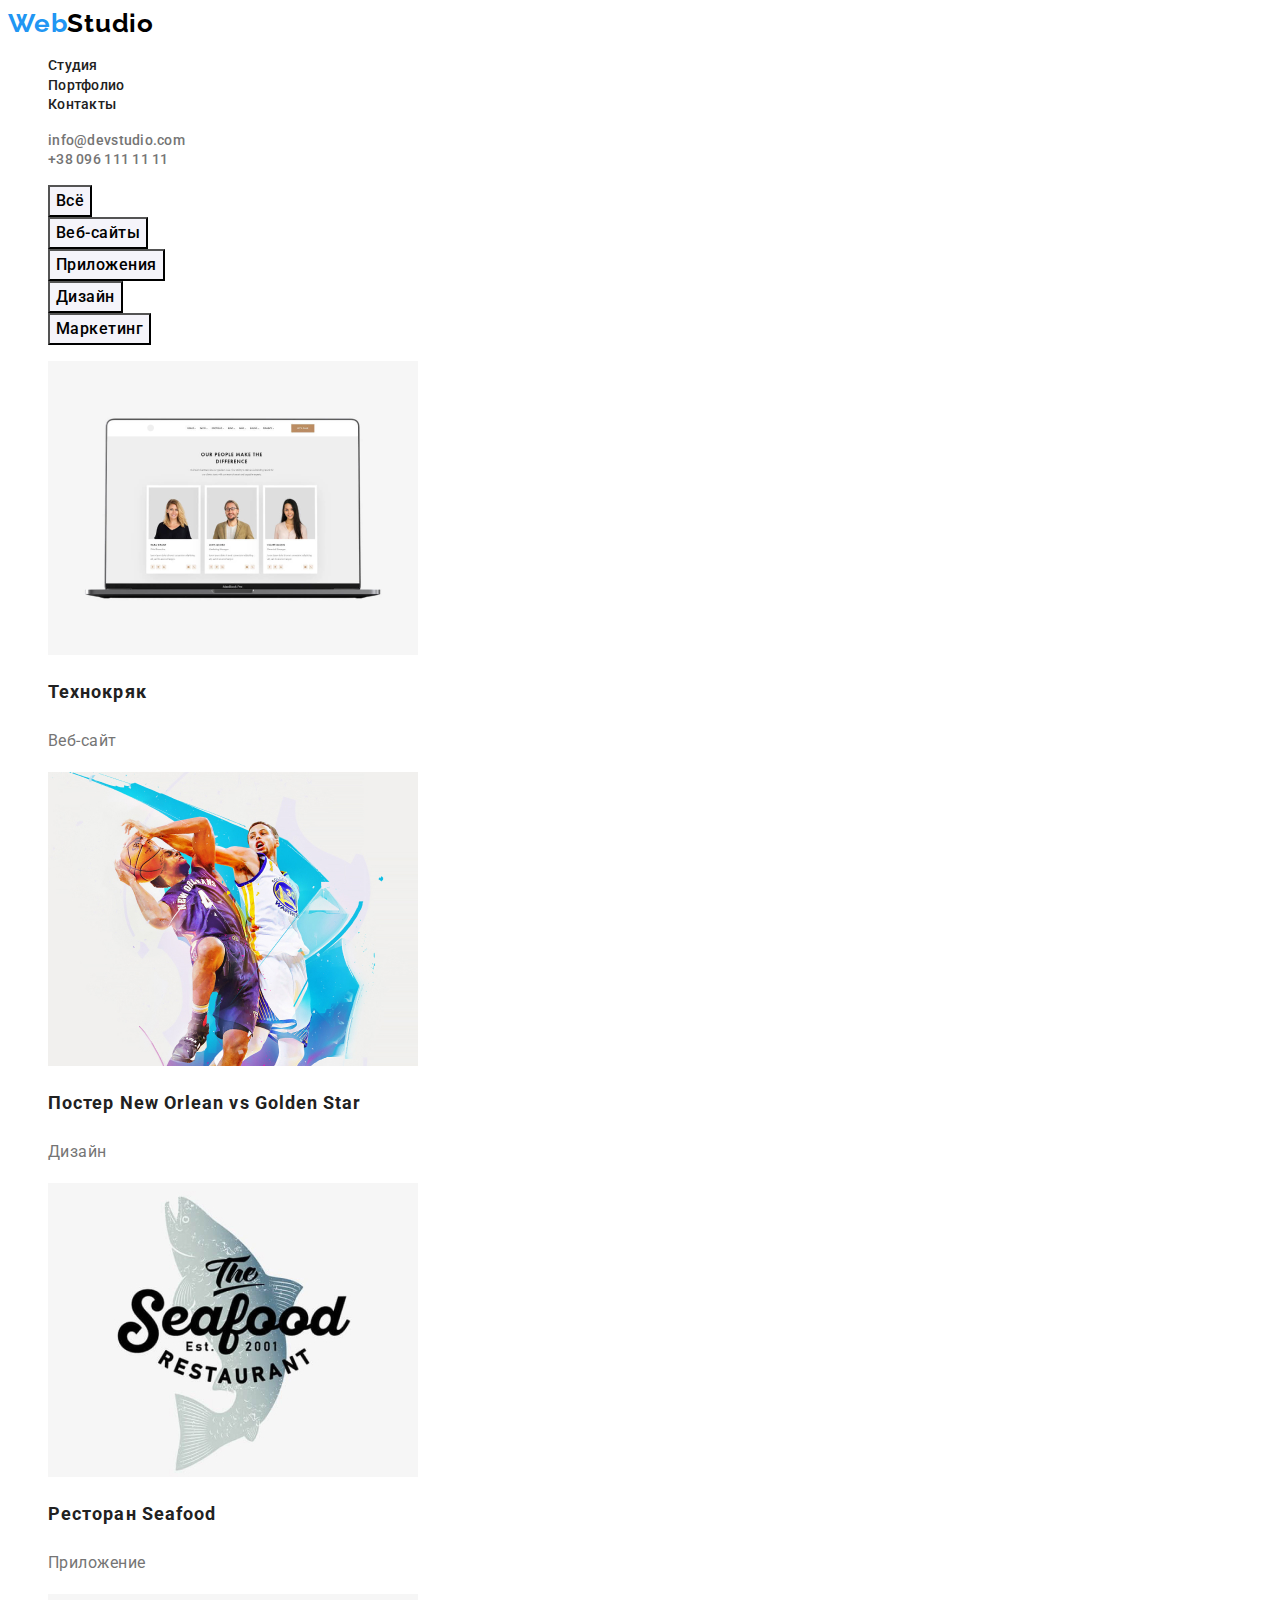
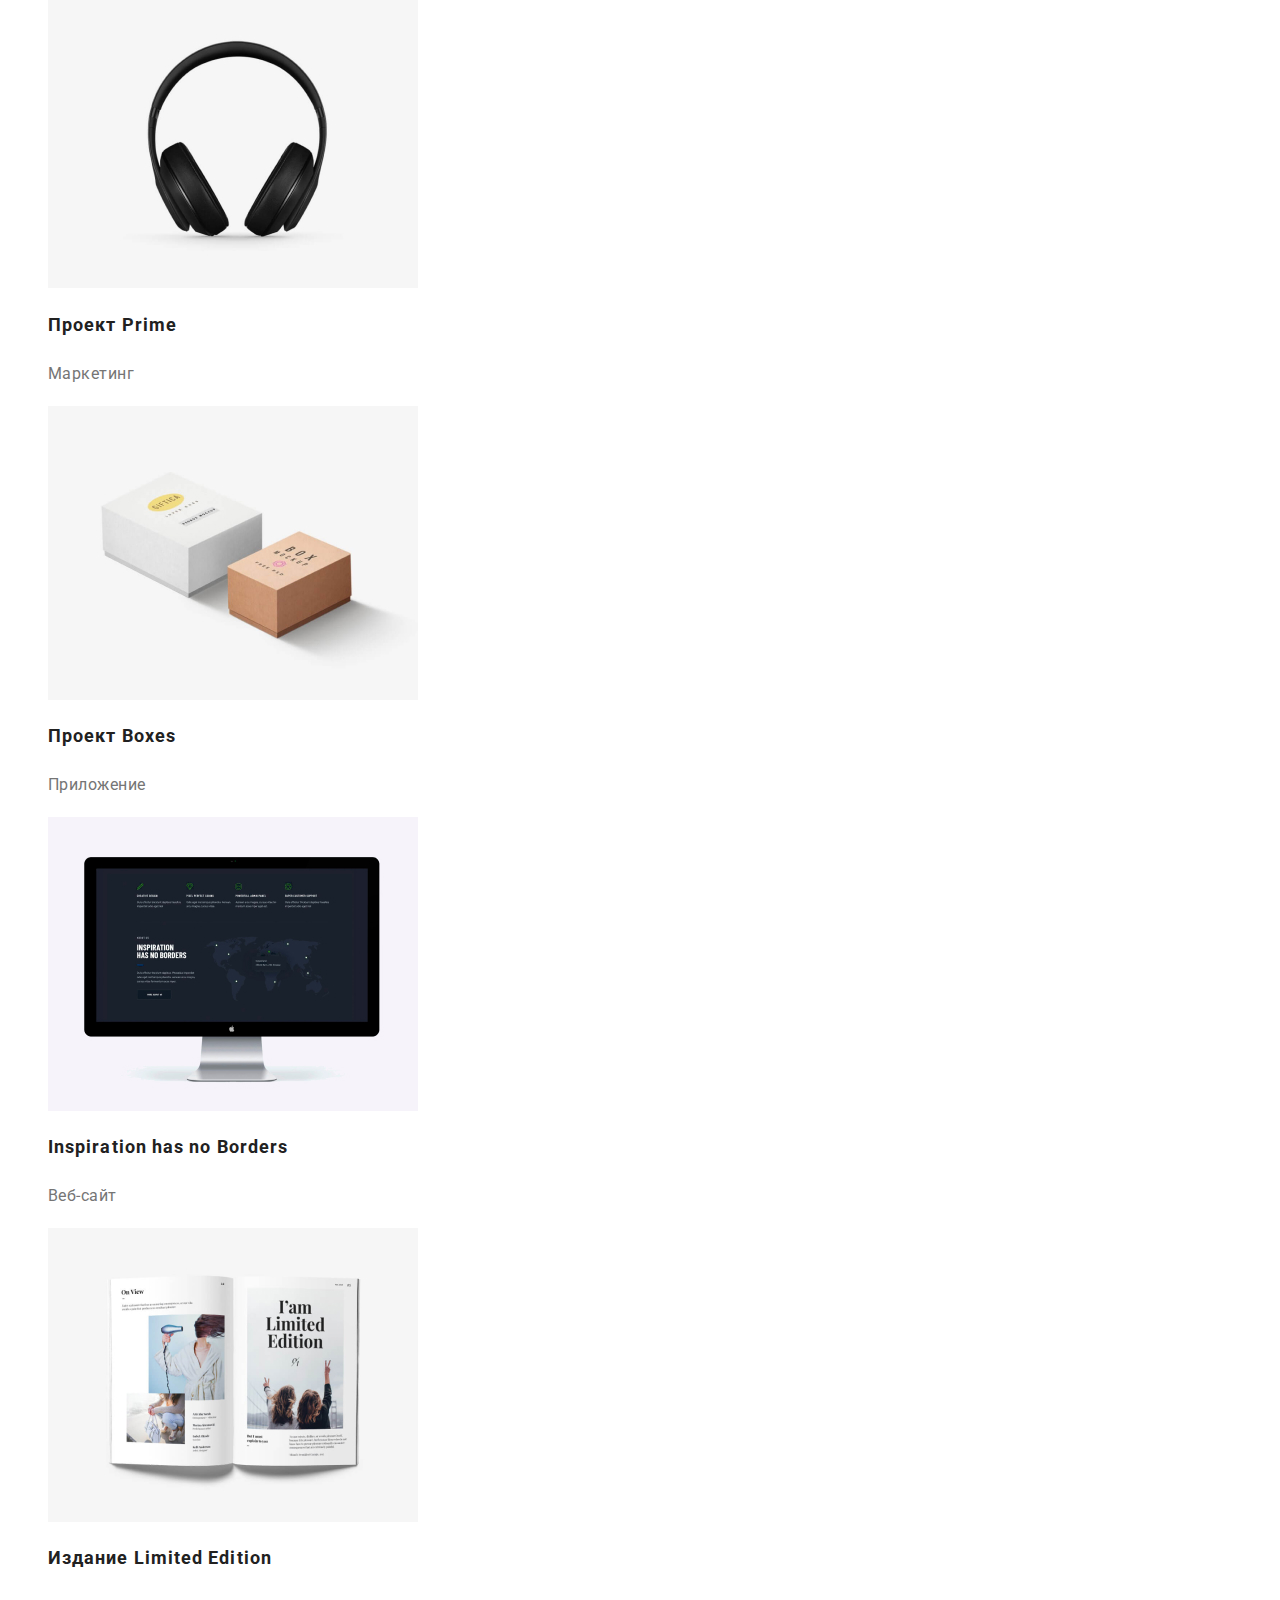
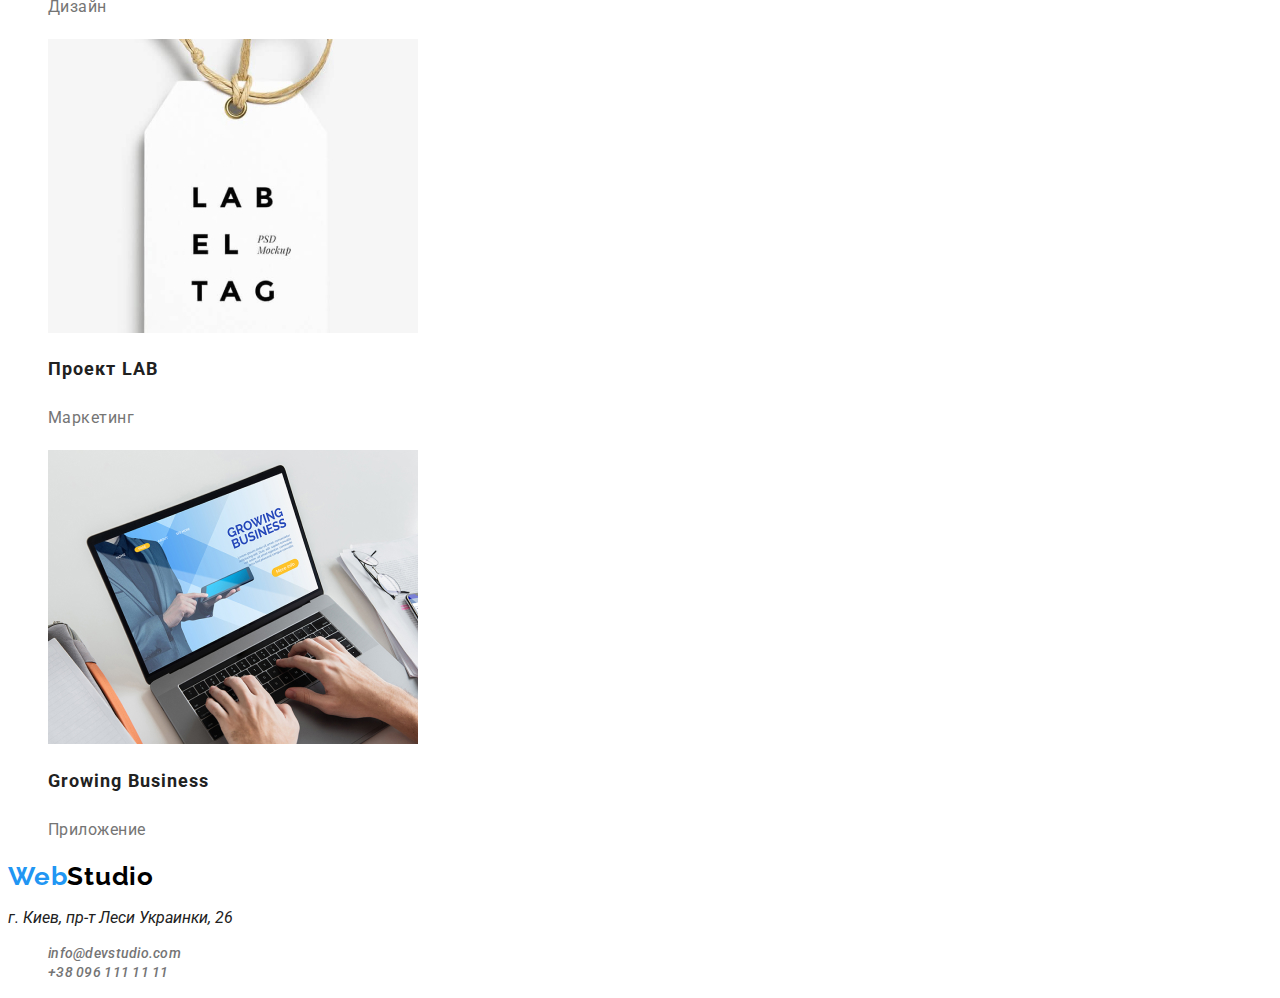
==== portfolio.html @ d9ddba7b "portfolio plus css ready" ====
<!DOCTYPE html>
<html lang="ru">
  <head>
    <meta charset="UTF-8" />
    <meta http-equiv="X-UA-Compatible" content="IE=edge" />
    <meta name="viewport" content="width=device-width, initial-scale=1.0" />
    <title>WebStudio</title>
    <link rel="stylesheet" href="./css/style.css" />
    <link
      href="https://fonts.googleapis.com/css2?family=Raleway:wght@700;900&family=Roboto:wght@400;500;700;900&display=swap"
      rel="stylesheet"
    />
  </head>
  <body>
    <header>
      <a href="./index.html">
        <span class="logo-left">Web</span><span class="logo-right">Studio</span>
      </a>
      <nav>
        <ul>
          <li>
            <a href="./index.html" class="heder-nav">Студия</a>
          </li>
          <li>
            <a href="./portfolio.html" class="heder-nav">Портфолио</a>
          </li>
          <li>
            <a href="" class="heder-nav">Контакты</a>
          </li>
        </ul>
      </nav>
      <ul>
        <li><a href="mailto:info@devstudio.com" class="heder-tel">info@devstudio.com</a></li>
        <li><a href="tel:+38096111111" class="heder-tel">+38 096 111 11 11</a></li>
      </ul>
    </header>
    <main>
      <section>
        <h1 class="hiden-title">Наше портфолио</h1>
        <ul>
          <li><button type="button" class="button-portfolio">Всё</button></li>
          <li><button type="button" class="button-portfolio">Веб-сайты</button></li>
          <li><button type="button" class="button-portfolio">Приложения</button></li>
          <li><button type="button" class="button-portfolio">Дизайн</button></li>
          <li><button type="button" class="button-portfolio">Маркетинг</button></li>
        </ul>
        <ul class="our-portfolio">
          <li>
            <img src="./images/website-tehno.png" alt="технокряк" width="370" height="294" />
            <h2>Технокряк</h2>
            <p>Веб-сайт</p>
          </li>
          <li>
            <img src="./images/poster-neworlens.jpg" alt="дизайн сайта" width="370" height="294" />
            <h2>Постер New Orlean vs Golden Star</h2>
            <p>Дизайн</p>
          </li>
          <li>
            <img src="./images/restorant-seafood.jpg" alt="приложение" width="370" height="294" />
            <h2>Ресторан Seafood</h2>
            <p>Приложение</p>
          </li>
          <li>
            <img src="./images/project-prime.jpg" alt="маркетинг" width="370" height="294" />
            <h2>Проект Prime</h2>
            <p>Маркетинг</p>
          </li>

          <li>
            <img src="./images/project-boss.jpg" alt="Пример приложения" width="370" height="294" />
            <h2>Проект Boxes</h2>
            <p>Приложение</p>
          </li>
          <li>
            <img
              src="./images/inspirtion-noborders.jpg"
              alt="Пример веб-сайта"
              width="370"
              height="294"
            />
            <h2>Inspiration has no Borders</h2>
            <p>Веб-сайт</p>
          </li>
          <li>
            <img
              src="./images/edition-limited.jpg"
              alt="Пример нашего дизайна"
              width="370"
              height="294"
            />
            <h2>Издание Limited Edition</h2>
            <p>Дизайн</p>
          </li>
          <li>
            <img
              src="./images/project-lab.jpg"
              alt="Наши работа по маркетингу"
              width="370"
              height="294"
            />
            <h2>Проект LAB</h2>
            <p>Маркетинг</p>
          </li>
          <li>
            <img
              src="./images/growing-bisiness.jpg"
              alt="Пример тестирования приложения"
              width="370"
              height="294"
            />
            <h2>Growing Business</h2>
            <p>Приложение</p>
          </li>
        </ul>
      </section>
    </main>
    <footer>
      <a href="./index.html">
        <span class="logo-left">Web</span><span class="logo-right">Studio</span>
      </a>
      <address>
        <p>г. Киев, пр-т Леси Украинки, 26</p>
        <ul>
          <li><a href="mailto:info@devstudio.com" class="heder-tel">info@devstudio.com</a></li>
          <li><a href="tel:+38096111111" class="heder-tel">+38 096 111 11 11</a></li>
        </ul>
      </address>
    </footer>
  </body>
</html>
---- css/style.css ----
:root {
    --color-one:#2196F3;
    --color-title:#000000;
    --color-bg:#F5F4FA;
    --color-bgr-business:#2F303A;
    --color-text:#FFFFFF;
    --color-heder-tel:#757575;
    --color-nav:#212121;
    }
    body {
        width: 1600px;
        font-family:Roboto, sans-serif;
        color: var(--color-nav);
        background-color: var(--color-text);
               
    }
   
    .logo-left {
        color: var(--color-one);
    font-family: 'Raleway';
        font-weight: 700;
        font-size: 26px;
        line-height: 31px;
        letter-spacing: 0.03em;
    }
    .logo-right{
        color: var(--color-title);
        font-family: 'Raleway';
            font-style: normal;
            font-weight: 700;
            font-size: 26px;
            line-height: 31px;
            letter-spacing: 0.03em;
    }
ul {
    list-style: none;
}
a {
    text-decoration: none;
}
.business {
    background-color: var(--color-bgr-business);
}
.business-title {
    color:var(--color-text);
            width: 696px;
        height: 120px;
        left: 452px;
        top: 280px;
    font-family: 'Roboto';
        font-style: normal;
        font-weight: 900;
        font-size: 44px;
        line-height: 60px;
        text-align: center;
        letter-spacing: 0.06em;
        text-transform: uppercase;
}
.hiden-title {
display: none;
}
.heder-nav:hover,
.heder-nav:focus,
.heder-tel:focus,
.heder-tel:hover {
 color: var(--color-one);
 
}
.heder-nav {
    color: var(--color-nav);
    font-weight: 500;
        font-size: 14px;
        line-height: 1.33;
        letter-spacing: 0.02em;
}
.heder-tel {
    font-weight: 500;
        font-size: 14px;
        line-height: 1.33;
        letter-spacing: 0.02em;
        color: var(--color-heder-tel);

}
.button-portfolio:hover,
.button-portfolio:focus {
    background-color: var(--color-one);
    color: var(--color-text);
       
}
.button-portfolio {
    cursor: pointer;
    background-color: var(--color-bg);
    font-family: inherit;
    font-weight: 500;
    font-size: 16px;
    line-height: 1.63;
    text-align: center;
    letter-spacing: 0.03em;
   
}
.button-service:hover,
.button-service:focus {
        background: #188CE8;
        /* box-shadow: 0px 4px 4px rgba(0, 0, 0, 0.15);
        border-radius: 4px; */
}
.button-service {
    background-color: var(--color-one);
    color: var(--color-text);
    cursor: pointer;
    box-shadow: 0px 4px 4px rgba(0, 0, 0, 0.15);
    border-radius: 4px;
}
.advant-list h3 {
        font-weight: 700;
        font-size: 14px;
        line-height: 1.33;
        letter-spacing: 0.03em;
        text-transform: uppercase;
        color: var(--color-nav);
}
.advant-list p {
    font-size: 14px;
    line-height: 1.7;
    letter-spacing: 0.03em;
    color: var(--color-heder-tel);
}
.our-work,.our-team {
        font-weight: 700;
        font-size: 36px;
        line-height: 1.7;
        text-align: center;
        letter-spacing: 0.03em;
        color: var(--color-mav);
}
.our-team-list h3 {
    font-weight: 500;
    font-size: 16px;
    line-height: 1.19;
    /* text-align: center; */
    letter-spacing: 0.03em;
    color: var(--color-mav);
}
.our-team-list p {
    font-size: 16px;
    line-height: 1.19;
    /* text-align: center; */
    letter-spacing: 0.03em;
    color: var(--color-heder-tel);
}
.our-portfolio h2 {
    font-weight: 700;
    font-size: 18px;
    line-height: 2;
    letter-spacing: 0.06em;
    color: var(--color-mav);
}
.our-portfolio p {
    font-size: 16px;
    line-height: 1.88;
    letter-spacing: 0.03em;
    color: var(--color-heder-tel);
}
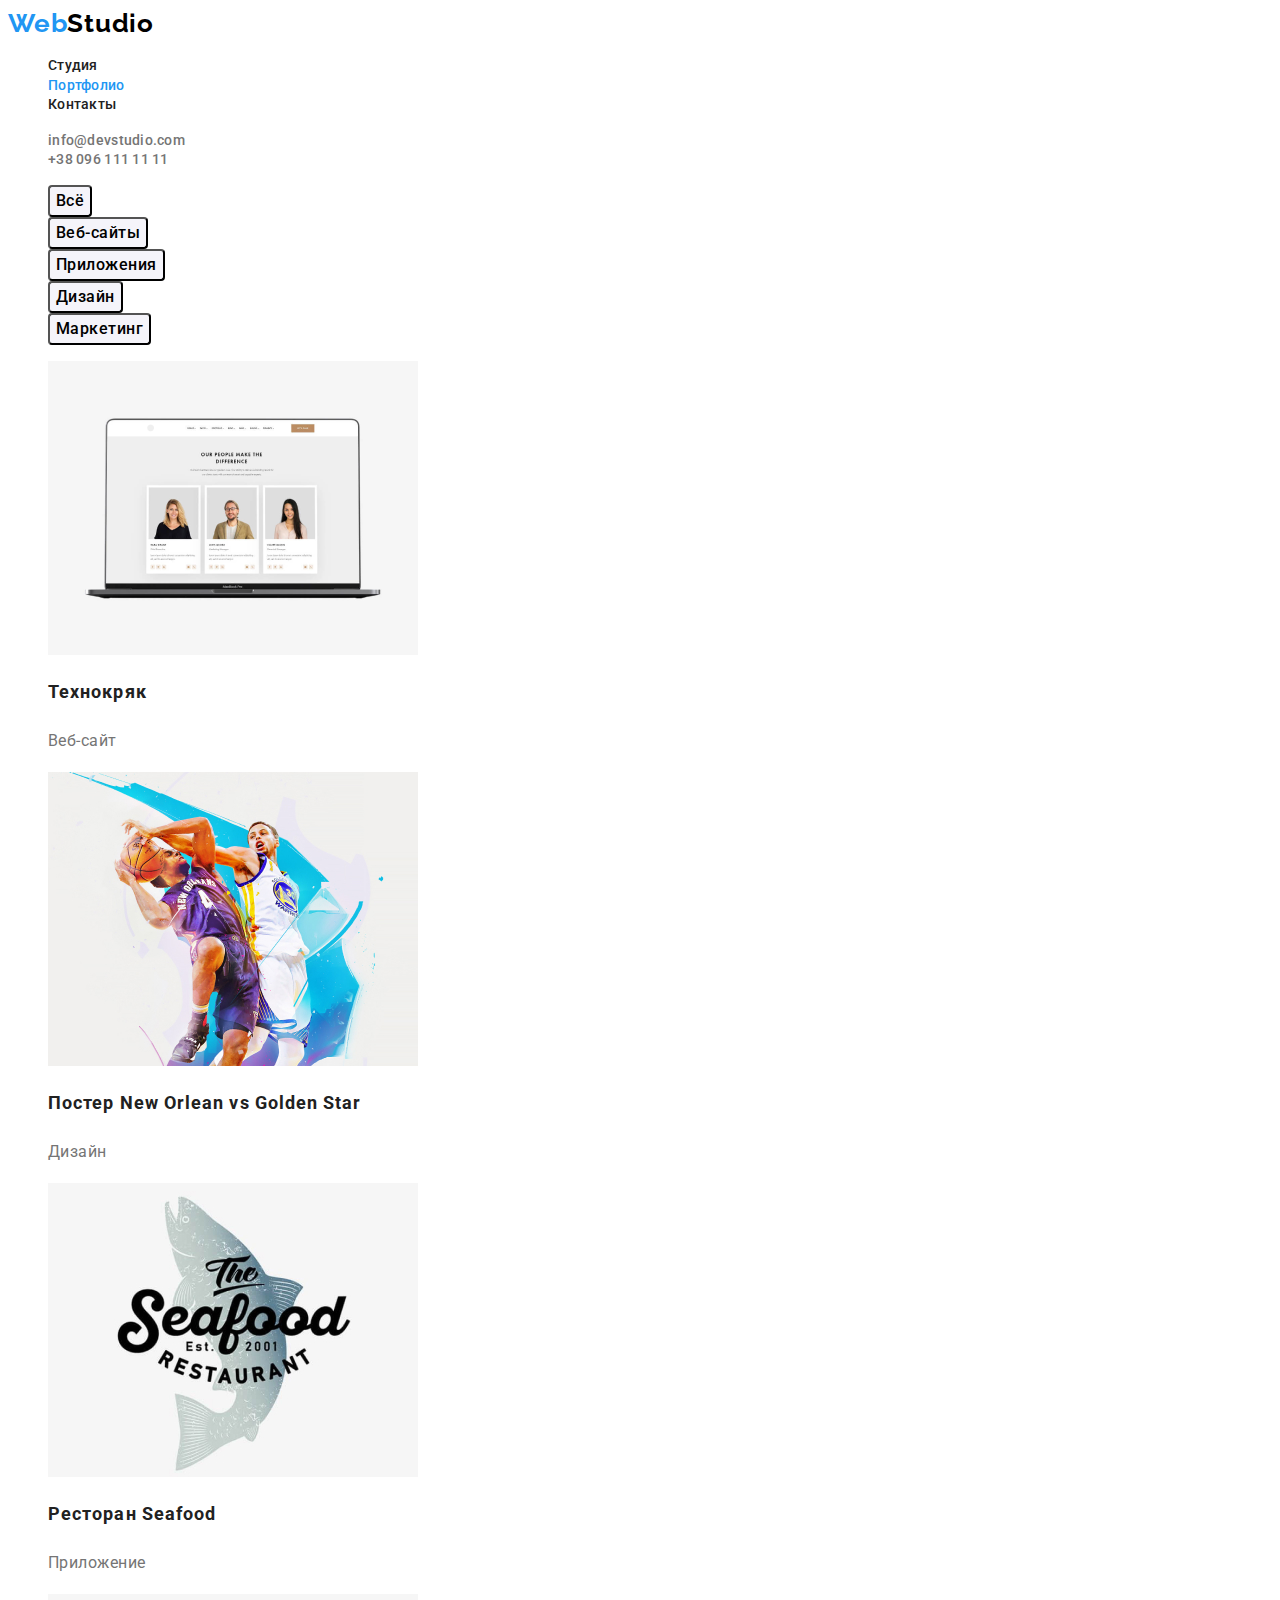
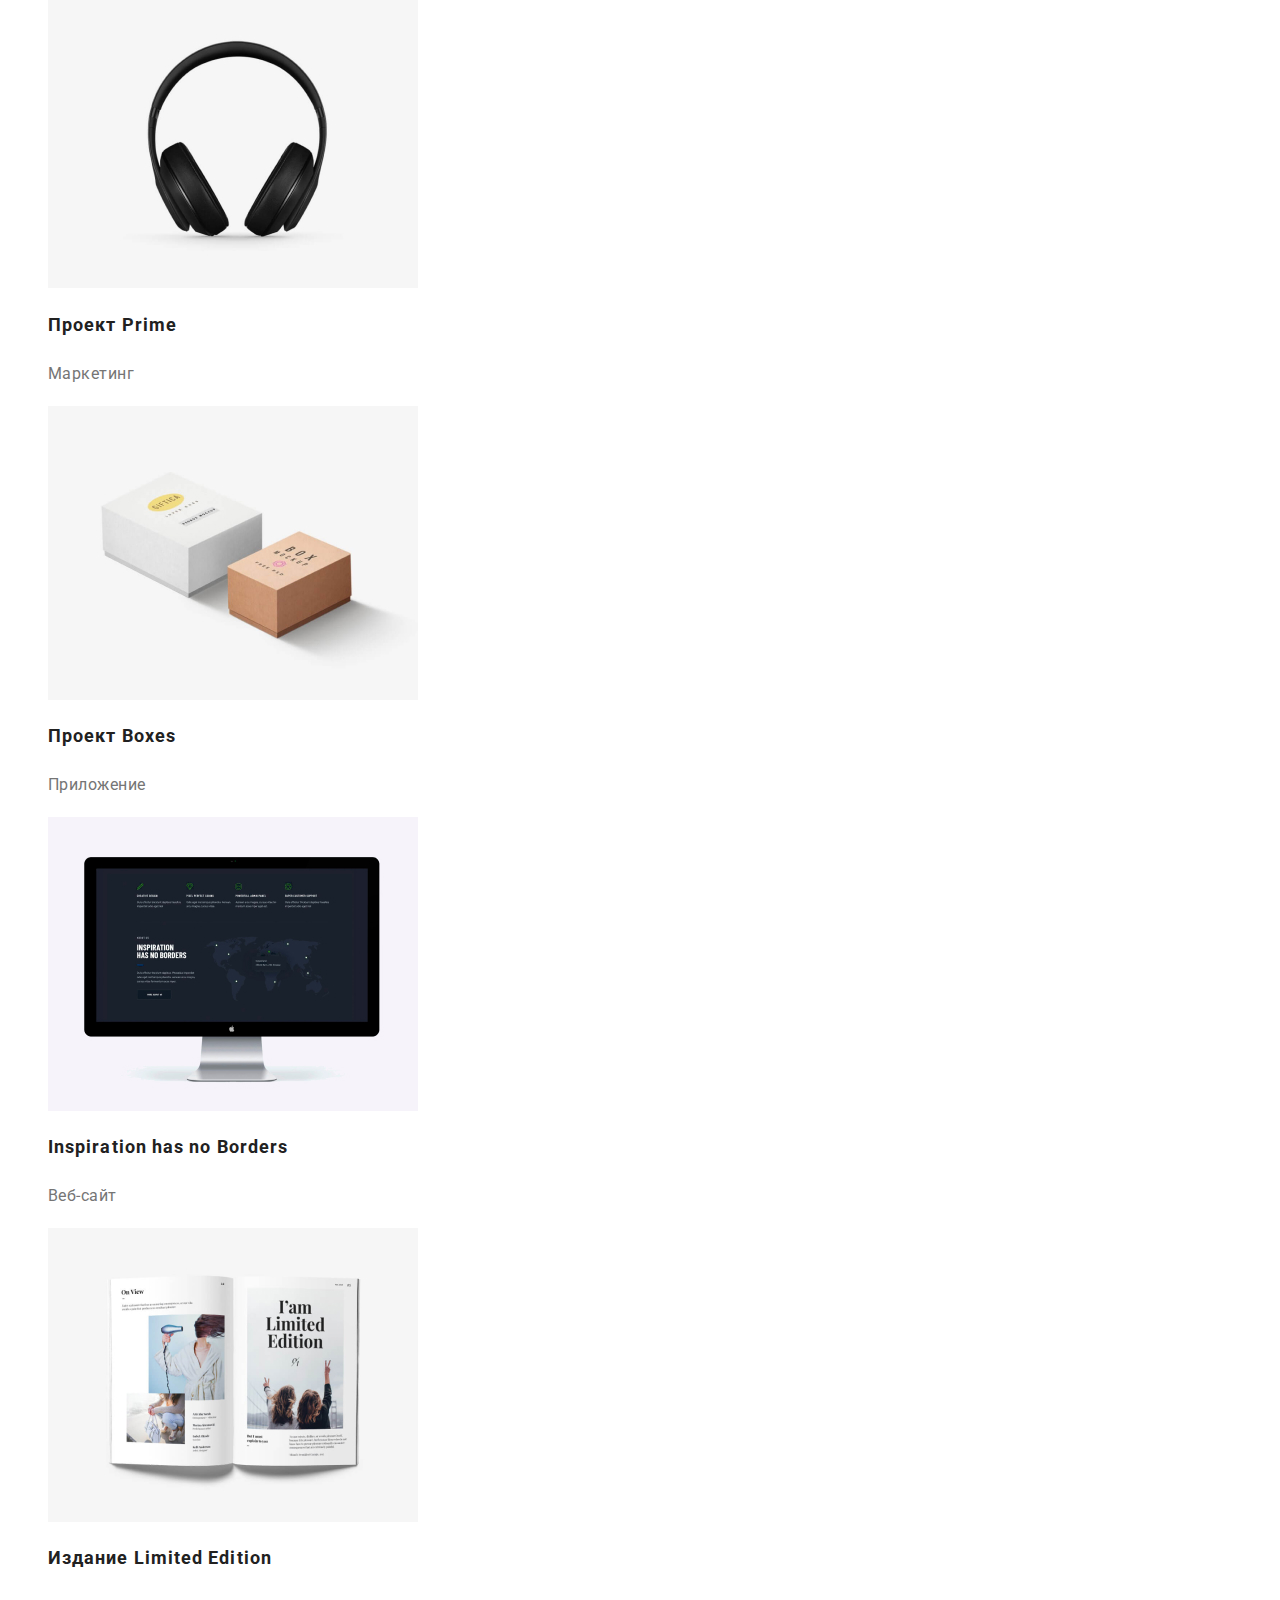
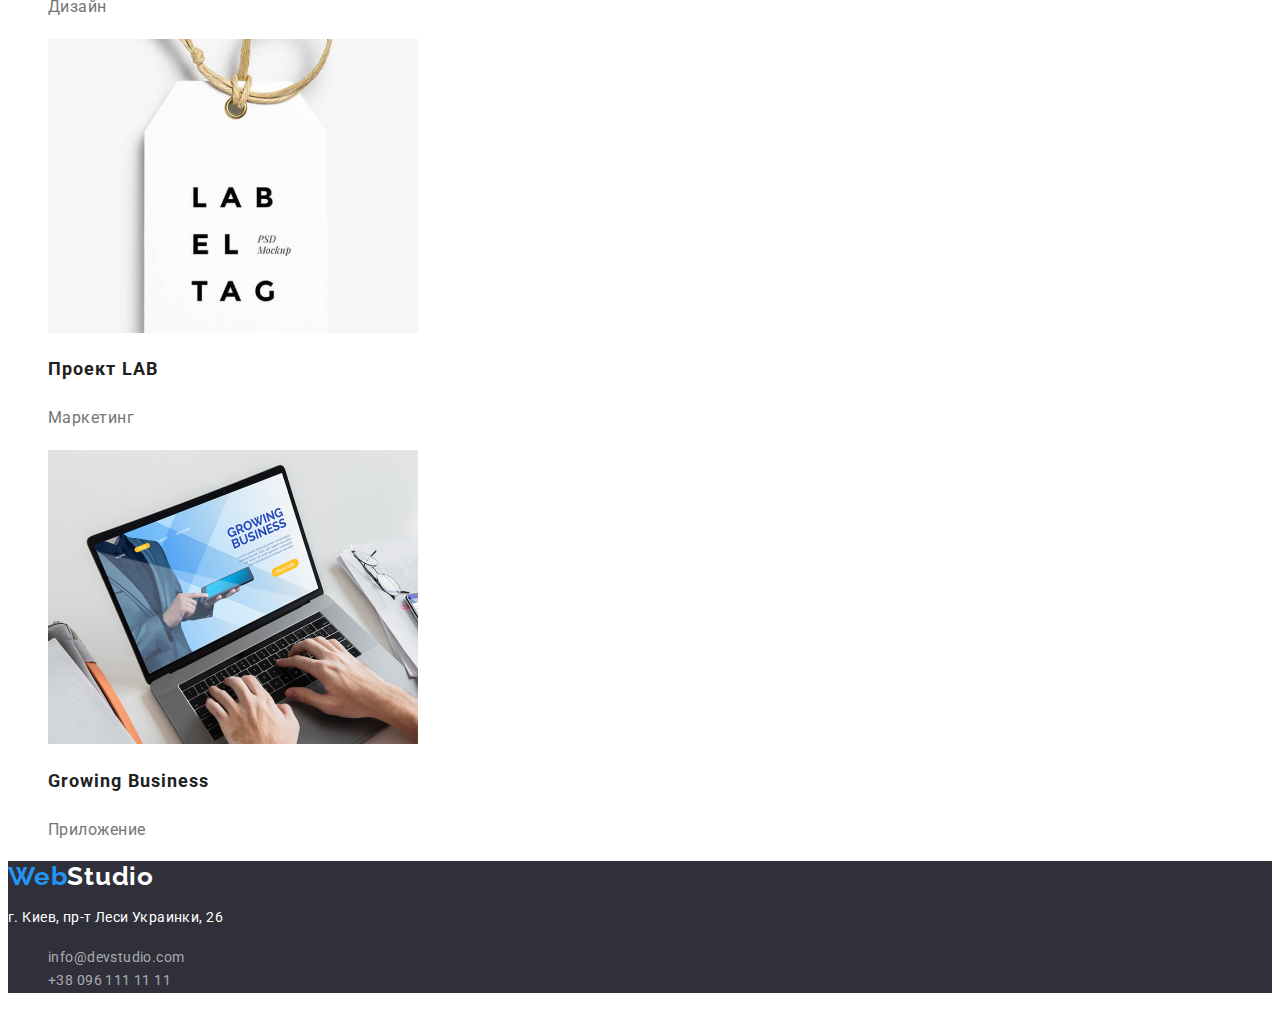
==== commit e22f277e: "correct error" ====
--- a/portfolio.html
+++ b/portfolio.html
@@ -13,16 +13,14 @@
   </head>
   <body>
     <header>
-      <a href="./index.html">
-        <span class="logo-left">Web</span><span class="logo-right">Studio</span>
-      </a>
+      <a href="./index.html" class="logo"> <span class="logo-left">Web</span>Studio </a>
       <nav>
         <ul>
           <li>
             <a href="./index.html" class="heder-nav">Студия</a>
           </li>
           <li>
-            <a href="./portfolio.html" class="heder-nav">Портфолио</a>
+            <a href="./portfolio.html" class="heder-nav current">Портфолио</a>
           </li>
           <li>
             <a href="" class="heder-nav">Контакты</a>
@@ -52,23 +50,23 @@
           </li>
           <li>
             <img src="./images/poster-neworlens.jpg" alt="дизайн сайта" width="370" height="294" />
-            <h2>Постер New Orlean vs Golden Star</h2>
+            <h2>Постер <span lang="en">New Orlean vs Golden Star</span></h2>
             <p>Дизайн</p>
           </li>
           <li>
             <img src="./images/restorant-seafood.jpg" alt="приложение" width="370" height="294" />
-            <h2>Ресторан Seafood</h2>
+            <h2>Ресторан <span lang="en">Seafood</span></h2>
             <p>Приложение</p>
           </li>
           <li>
             <img src="./images/project-prime.jpg" alt="маркетинг" width="370" height="294" />
-            <h2>Проект Prime</h2>
+            <h2>Проект <span lang="en">Prime</span></h2>
             <p>Маркетинг</p>
           </li>
 
           <li>
             <img src="./images/project-boss.jpg" alt="Пример приложения" width="370" height="294" />
-            <h2>Проект Boxes</h2>
+            <h2>Проект <span lang="en">Boxes</span></h2>
             <p>Приложение</p>
           </li>
           <li>
@@ -78,7 +76,7 @@
               width="370"
               height="294"
             />
-            <h2>Inspiration has no Borders</h2>
+            <h2 lang="en">Inspiration has no Borders</h2>
             <p>Веб-сайт</p>
           </li>
           <li>
@@ -88,7 +86,7 @@
               width="370"
               height="294"
             />
-            <h2>Издание Limited Edition</h2>
+            <h2>Издание <span lang="en">Limited Edition</span></h2>
             <p>Дизайн</p>
           </li>
           <li>
@@ -98,7 +96,7 @@
               width="370"
               height="294"
             />
-            <h2>Проект LAB</h2>
+            <h2>Проект <span lang="en">LAB</span></h2>
             <p>Маркетинг</p>
           </li>
           <li>
@@ -108,21 +106,20 @@
               width="370"
               height="294"
             />
-            <h2>Growing Business</h2>
+            <h2 lang="en">Growing Business</h2>
             <p>Приложение</p>
           </li>
         </ul>
       </section>
     </main>
-    <footer>
-      <a href="./index.html">
-        <span class="logo-left">Web</span><span class="logo-right">Studio</span>
-      </a>
+    <footer class="footer-web">
+      <a href="./index.html" class="logo-footer"> <span class="logo-left">Web</span>Studio </a>
+
       <address>
-        <p>г. Киев, пр-т Леси Украинки, 26</p>
+        <p class="footer-adress">г. Киев, пр-т Леси Украинки, 26</p>
         <ul>
-          <li><a href="mailto:info@devstudio.com" class="heder-tel">info@devstudio.com</a></li>
-          <li><a href="tel:+38096111111" class="heder-tel">+38 096 111 11 11</a></li>
+          <li><a href="mailto:info@devstudio.com" class="footer-tel">info@devstudio.com</a></li>
+          <li><a href="tel:+38096111111" class="footer-tel">+38 096 111 11 11</a></li>
         </ul>
       </address>
     </footer>
--- a/css/style.css
+++ b/css/style.css
@@ -1,92 +1,108 @@
 :root {
-    --color-one:#2196F3;
-    --color-title:#000000;
-    --color-bg:#F5F4FA;
-    --color-bgr-business:#2F303A;
-    --color-text:#FFFFFF;
-    --color-heder-tel:#757575;
-    --color-nav:#212121;
-    }
-    body {
-        width: 1600px;
-        font-family:Roboto, sans-serif;
-        color: var(--color-nav);
-        background-color: var(--color-text);
-               
-    }
-   
-    .logo-left {
-        color: var(--color-one);
+    --color-one: #2196F3;
+    --color-title: #000000;
+    --color-bg: #F5F4FA;
+    --color-bgr-business: #2F303A;
+    --color-text: #FFFFFF;
+    --color-heder-tel: #757575;
+    --color-nav: #212121;
+    --color-button:#188CE8;
+    --color-footer: #2F303A;
+
+}
+
+body {
+    font-family: Roboto, sans-serif;
+    color: var(--color-nav);
+    background-color: var(--color-text);
+
+}
+
+.logo-left {
+    color: var(--color-one);
     font-family: 'Raleway';
-        font-weight: 700;
-        font-size: 26px;
-        line-height: 31px;
-        letter-spacing: 0.03em;
-    }
-    .logo-right{
-        color: var(--color-title);
-        font-family: 'Raleway';
-            font-style: normal;
-            font-weight: 700;
-            font-size: 26px;
-            line-height: 31px;
-            letter-spacing: 0.03em;
-    }
+    font-weight: 700;
+    font-size: 26px;
+    line-height: 31px;
+    letter-spacing: 0.03em;
+}
+
+ .logo {
+    color: var(--color-title);
+    font-family: 'Raleway';
+    font-style: normal;
+    font-weight: 700;
+    font-size: 26px;
+    line-height: 31px;
+    letter-spacing: 0.03em;
+} 
+
 ul {
     list-style: none;
 }
+
+
 a {
     text-decoration: none;
 }
+
 .business {
     background-color: var(--color-bgr-business);
 }
+
 .business-title {
-    color:var(--color-text);
-            width: 696px;
-        height: 120px;
-        left: 452px;
-        top: 280px;
-    font-family: 'Roboto';
-        font-style: normal;
-        font-weight: 900;
-        font-size: 44px;
-        line-height: 60px;
-        text-align: center;
-        letter-spacing: 0.06em;
-        text-transform: uppercase;
-}
+    color: var(--color-text);
+    width: 696px;
+    height: 120px;
+    left: 452px;
+    top: 280px;
+    font-weight: 900;
+    font-size: 44px;
+    line-height: 1.36;
+    text-align: center;
+    letter-spacing: 0.06em;
+    text-transform: uppercase;
+}
+
 .hiden-title {
-display: none;
-}
+    display: none;
+}
+
 .heder-nav:hover,
 .heder-nav:focus,
 .heder-tel:focus,
 .heder-tel:hover {
- color: var(--color-one);
- 
-}
+    color: var(--color-one);
+
+}
+.heder-nav.current {
+    color: var(--color-one);
+}
+
 .heder-nav {
     color: var(--color-nav);
     font-weight: 500;
-        font-size: 14px;
-        line-height: 1.33;
-        letter-spacing: 0.02em;
-}
+    font-size: 14px;
+    line-height: 1.33;
+    letter-spacing: 0.02em;
+}
+
 .heder-tel {
     font-weight: 500;
-        font-size: 14px;
-        line-height: 1.33;
-        letter-spacing: 0.02em;
-        color: var(--color-heder-tel);
-
-}
+    font-size: 14px;
+    line-height: 1.33;
+    letter-spacing: 0.02em;
+    color: var(--color-heder-tel);
+
+}
+
 .button-portfolio:hover,
 .button-portfolio:focus {
     background-color: var(--color-one);
     color: var(--color-text);
-       
-}
+
+}
+
 .button-portfolio {
     cursor: pointer;
     background-color: var(--color-bg);
@@ -96,43 +112,60 @@
     line-height: 1.63;
     text-align: center;
     letter-spacing: 0.03em;
-   
-}
+    border-radius: 4px;
+    
+
+}
+
 .button-service:hover,
 .button-service:focus {
-        background: #188CE8;
-        /* box-shadow: 0px 4px 4px rgba(0, 0, 0, 0.15);
+    background: var(--color-button)
+    /* box-shadow: 0px 4px 4px rgba(0, 0, 0, 0.15);
         border-radius: 4px; */
 }
+
 .button-service {
+    font-family: inherit;
     background-color: var(--color-one);
     color: var(--color-text);
     cursor: pointer;
     box-shadow: 0px 4px 4px rgba(0, 0, 0, 0.15);
     border-radius: 4px;
 }
-.advant-list h3 {
-        font-weight: 700;
-        font-size: 14px;
-        line-height: 1.33;
-        letter-spacing: 0.03em;
-        text-transform: uppercase;
-        color: var(--color-nav);
-}
-.advant-list p {
+
+.advant-list .advant-list-title {
+    font-weight: 700;
+    font-size: 14px;
+    line-height: 1.33;
+    letter-spacing: 0.03em;
+    text-transform: uppercase;
+    color: var(--color-nav);
+}
+
+.advant-list .advant-list-description {
     font-size: 14px;
     line-height: 1.7;
     letter-spacing: 0.03em;
     color: var(--color-heder-tel);
 }
-.our-work,.our-team {
-        font-weight: 700;
-        font-size: 36px;
-        line-height: 1.7;
-        text-align: center;
-        letter-spacing: 0.03em;
-        color: var(--color-mav);
-}
+.team-web {
+    background-color: var(--color-bg);
+}
+.team-img {
+    background: var(--color-text);
+    box-shadow: 0px 1px 3px rgba(0, 0, 0, 0.12), 0px 1px 1px rgba(0, 0, 0, 0.14), 0px 2px 1px rgba(0, 0, 0, 0.2);
+        border-radius: 0px 0px 4px 4px;
+}
+.our-work,
+.our-team {
+    font-weight: 700;
+    font-size: 36px;
+    line-height: 1.7;
+    text-align: center;
+    letter-spacing: 0.03em;
+    color: var(--color-mav);
+}
+
 .our-team-list h3 {
     font-weight: 500;
     font-size: 16px;
@@ -141,6 +174,7 @@
     letter-spacing: 0.03em;
     color: var(--color-mav);
 }
+
 .our-team-list p {
     font-size: 16px;
     line-height: 1.19;
@@ -148,6 +182,7 @@
     letter-spacing: 0.03em;
     color: var(--color-heder-tel);
 }
+
 .our-portfolio h2 {
     font-weight: 700;
     font-size: 18px;
@@ -155,9 +190,43 @@
     letter-spacing: 0.06em;
     color: var(--color-mav);
 }
+
 .our-portfolio p {
     font-size: 16px;
     line-height: 1.88;
     letter-spacing: 0.03em;
     color: var(--color-heder-tel);
+}
+.footer-web {
+    background: var(--color-footer);
+}
+.logo-footer {
+    font-family: 'Raleway';
+    font-weight: 700;
+    font-size: 26px;
+    line-height: 1.19x;
+    letter-spacing: 0.03em;
+    color: var(--color-text);
+}
+.footer-adress {
+    font-family: 'Roboto';
+    font-style: normal;
+    font-weight: 400;
+    font-size: 14px;
+    line-height: 1.71;
+    letter-spacing: 0.03em;
+    color: var(--color-text)
+}
+.footer-tel {
+    font-family: 'Roboto';
+    font-style: normal;
+    font-weight: 400;
+    font-size: 14px;
+    line-height: 1.71;
+    letter-spacing: 0.03em;
+    color: rgba(255, 255, 255, 0.6);
+}
+.footer-tel:hover,
+.footer-tel:focus {
+    color: var(--color-one);
 }